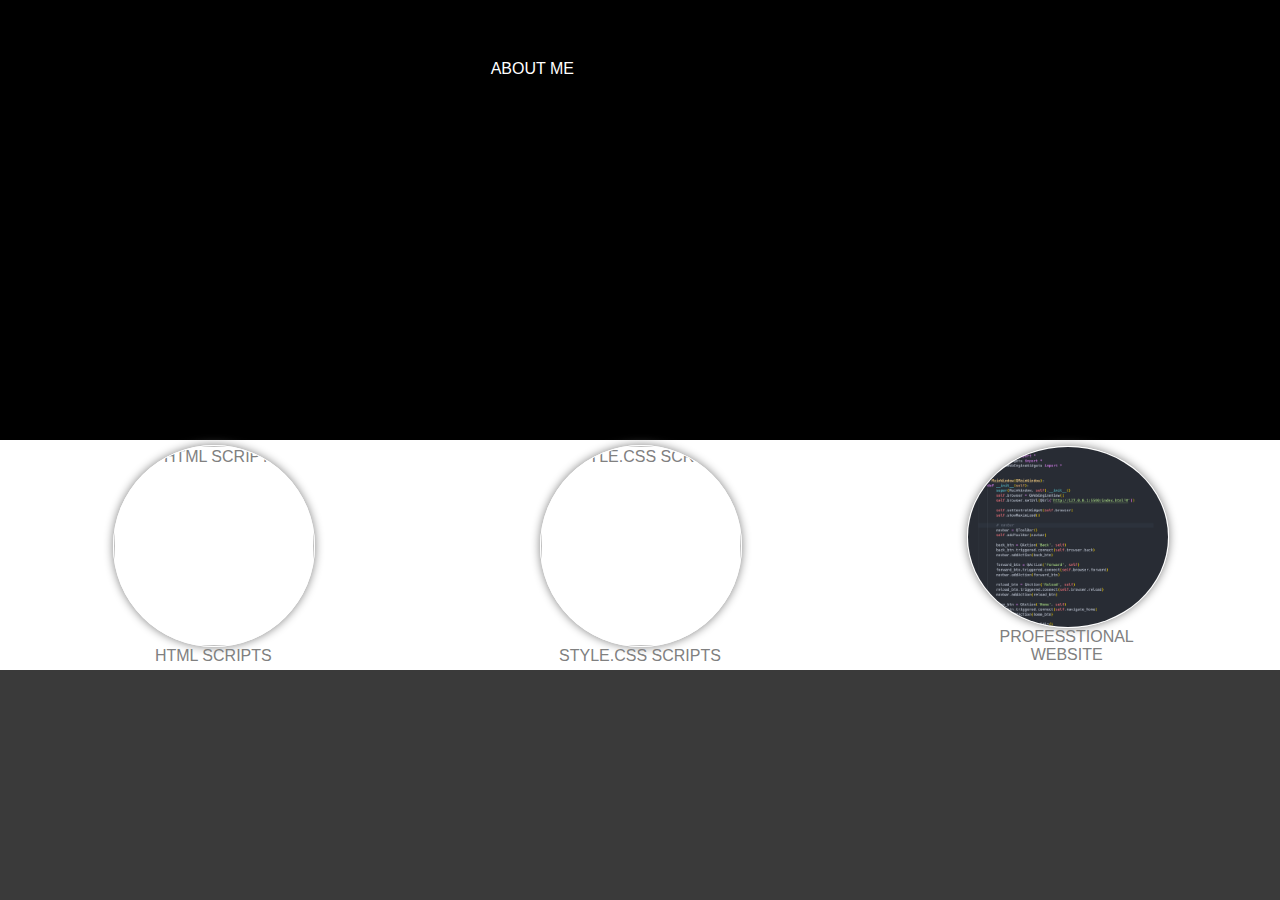
==== index.html @ 0ad5a2d0 "Update index.html" ====
<header>
  <link rel="stylesheet" href="style.css">
  <nav>
    <ul>
      <li><a href="Aboutme.html">About Me</a></li>
      <li>⠀</li>
      <li class="logo"><a href="index.html">Logo</a></li>
      <li>⠀</li>
      <li class="mobile"><a href="tutorials.html">Tutorials</a></li>
    </ul>
  </nav>
</header>
<section class="features">
  <figure>
    <img src="/Screenshot 2022-04-03 12.26.50 AM.png" alt="Html Scripts">
    <figcaption>Html Scripts</figcaption>
  </figure>
  <figure>
    <img src="/Screenshot 2022-04-03 12.34.27 AM.png" alt="Style.Css Scripts">
    <figcaption>Style.Css Scripts</figcaption>
  </figure>
  <figure>
    <img src="/Screenshot 2022-04-03 3.59.20 PM.png" alt="Python Scripts">
    <figcaption>Professtional Website</figcaption>
  </figure>
</section>
<html>

<head>
  <link rel="apple-touch-icon" sizes="57x57" href="apple-icon-57x57.png">
  <link rel="apple-touch-icon" sizes="60x60" href="apple-icon-60x60.png">
  <link rel="apple-touch-icon" sizes="72x72" href="apple-icon-72x72.png">
  <link rel="apple-touch-icon" sizes="76x76" href="apple-icon-76x76.png">
  <link rel="apple-touch-icon" sizes="114x114" href="apple-icon-114x114.png">
  <link rel="apple-touch-icon" sizes="120x120" href="apple-icon-120x120.png">
  <link rel="apple-touch-icon" sizes="144x144" href="apple-icon-144x144.png">
  <link rel="apple-touch-icon" sizes="152x152" href="apple-icon-152x152.png">
  <link rel="apple-touch-icon" sizes="180x180" href="apple-icon-180x180.png">
  <link rel="icon" type="image/png" sizes="192x192" href="android-icon-192x192.png">
  <link rel="icon" type="image/png" sizes="32x32" href="favicon-32x32.png">
  <link rel="icon" type="image/png" sizes="96x96" href="favicon-96x96.png">
  <link rel="icon" type="image/png" sizes="16x16" href="favicon-16x16.png">
  <link rel="manifest" href="manifest.json">
  <meta name="msapplication-TileColor" content="#ffffff">
  <meta name="msapplication-TileImage" content="ms-icon-144x144.png">
  <meta name="theme-color" content="#ffffff">
</head>

</html>
---- style.css ----
body {
    background: rgb(58, 58, 58);
    color: white;
    font-family: Helvetica Neue, Helvetica, Arial, sans-serif;
    margin: 0;
    padding: 0;
  }
  
  /* HEADER */
  
  header  {
    background-color: black;
    background-image: url("/markus-spiske-70Rir5vB96U-unsplash-300x200.jpg");
    background-size: 100%;
    background-position: center;
    height: 400px;
    padding: 20px;
    text-align: center;
  }
  
  header a {
    color: white;
    text-decoration: none;
    text-transform: uppercase;
    margin-top: 40px;
  }
  
  header .mobile {
    display: none;
  }
 
header .logo a {
  background-image: url("/Fav/favicon.png");
  background-size: 98px;
  background-repeat: no-repeat;
  display: inline-block;
  height: 80px;
  position: relative;
  text-indent: -9999999px;
  top: -30px;
  width: 98px;
}
  
  nav ul {
    margin: 0;
    padding: 0;
    list-style-type: none;
  }
  
  nav li {
    display: inline-block;
    margin-right: 20px;
  }
  
  /* RESPONSIVE RULES */
  
  @media screen and (max-width: 715px) {
    header {
      height: 250px;
      background-position: 0 -30px;
    }
    header .mobile {
      display: inline-block;
    }
    header .desktop {
      display: none;
    }
  }
  
  @media screen and (max-width: 500px) {
    header {
      height: 200px;
      background-position: 0 -0px;
    }
  }
  
  /* FEATURES */
  
  .features {
    background-color: white;
    color: grey;
    display: flex;
    flex-direction: row;
    flex-wrap: wrap;  
  }
  
  .features figure {
    margin: auto;
    padding: 5px;
    text-align: center;
    text-transform: uppercase;
    width: 200px;
  }
  
  .features figure img {
    border: 1px solid white;
    border-radius: 50%;
    box-shadow: gray 0 0 10px;
    width: 200px;
  }
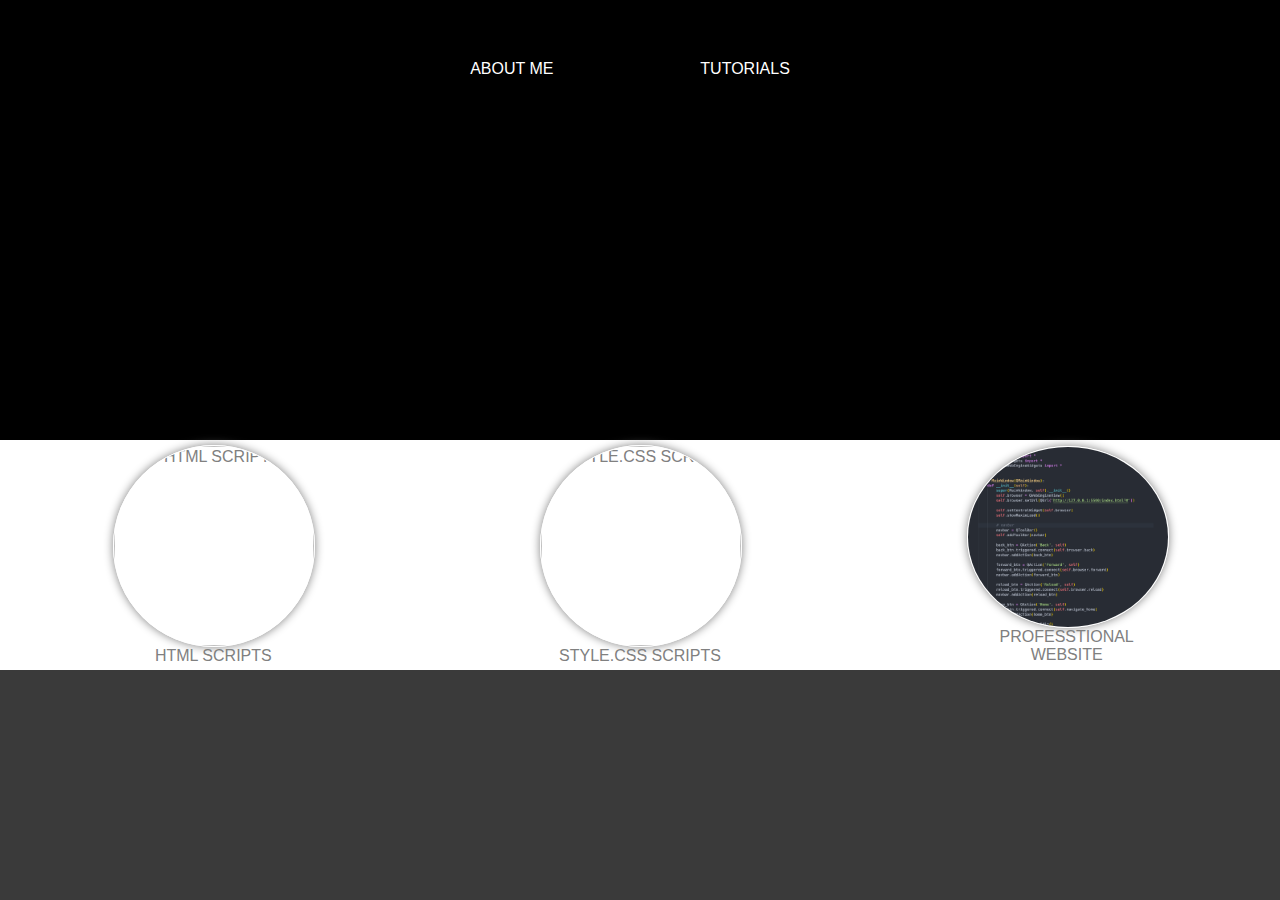
==== commit 9f4cee15: "Update index.html" ====
--- a/index.html
+++ b/index.html
@@ -2,11 +2,11 @@
   <link rel="stylesheet" href="style.css">
   <nav>
     <ul>
-      <li><a href="Aboutme.html">About Me</a></li>
-      <li>⠀</li>
+      <li class="mobile"><a href="Aboutme.html">About Me</a></li>
+      <li class="desktop"><a href="Aboutme.html">About Me</a></li>
       <li class="logo"><a href="index.html">Logo</a></li>
-      <li>⠀</li>
       <li class="mobile"><a href="tutorials.html">Tutorials</a></li>
+      <li class="desktop"><a href="tutorials.html">Tutorials</a></li>
     </ul>
   </nav>
 </header>
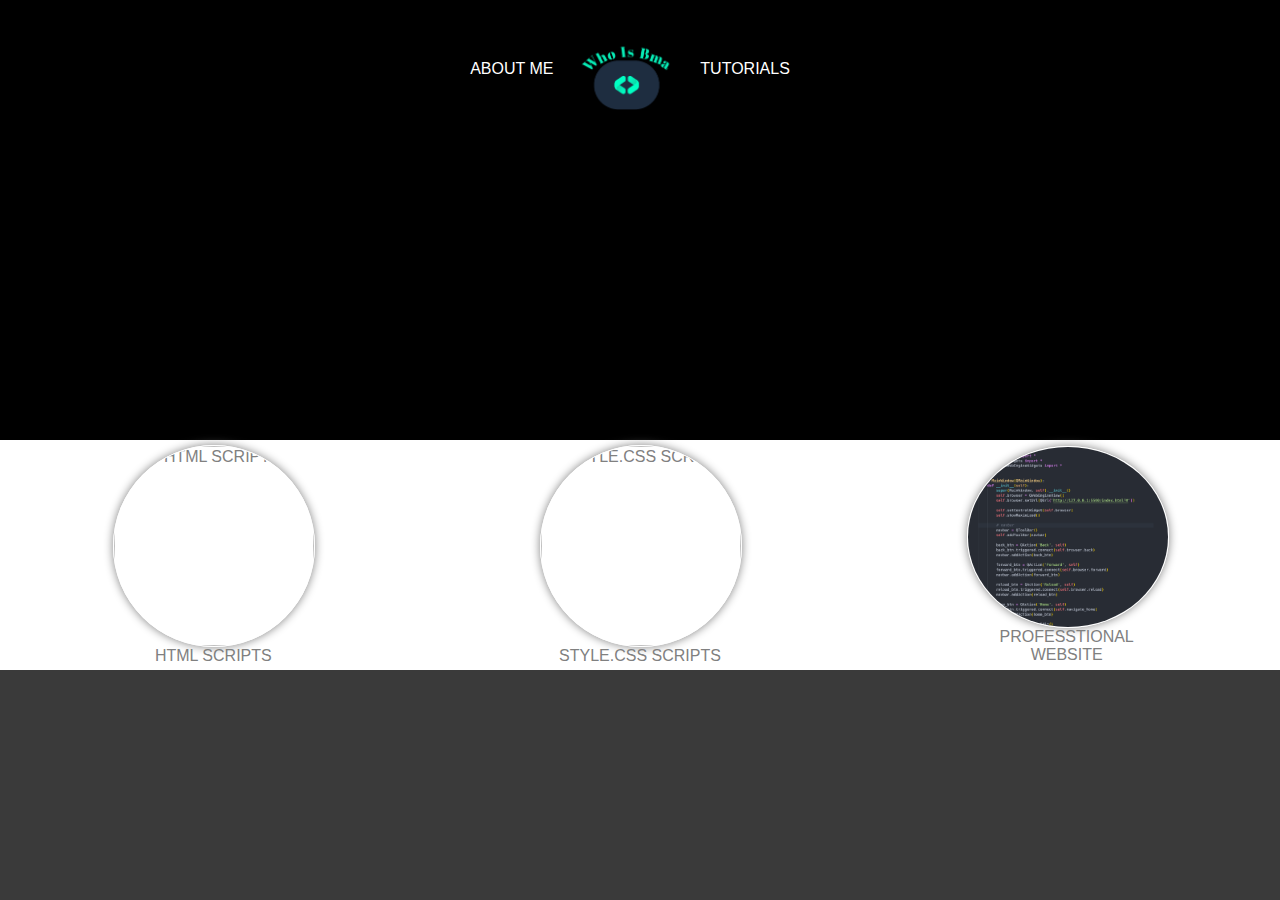
==== commit 3519b0bf: "Update index.html" ====
--- a/index.html
+++ b/index.html
@@ -12,15 +12,15 @@
 </header>
 <section class="features">
   <figure>
-    <img src="/Screenshot 2022-04-03 12.26.50 AM.png" alt="Html Scripts">
+    <img src="Screenshot 2022-04-03 12.26.50 AM.png" alt="Html Scripts">
     <figcaption>Html Scripts</figcaption>
   </figure>
   <figure>
-    <img src="/Screenshot 2022-04-03 12.34.27 AM.png" alt="Style.Css Scripts">
+    <img src="Screenshot 2022-04-03 12.34.27 AM.png" alt="Style.Css Scripts">
     <figcaption>Style.Css Scripts</figcaption>
   </figure>
   <figure>
-    <img src="/Screenshot 2022-04-03 3.59.20 PM.png" alt="Python Scripts">
+    <img src="Screenshot 2022-04-03 3.59.20 PM.png" alt="Python Scripts">
     <figcaption>Professtional Website</figcaption>
   </figure>
 </section>
--- a/style.css
+++ b/style.css
@@ -11,7 +11,7 @@
   
   header  {
     background-color: black;
-    background-image: url("/markus-spiske-70Rir5vB96U-unsplash-300x200.jpg");
+    background-image: url("markus-spiske-70Rir5vB96U-unsplash-300x200.jpg");
     background-size: 100%;
     background-position: center;
     height: 400px;
@@ -27,11 +27,35 @@
   }
   
   header .mobile {
+    display: inline-block;
+  }
+  header .desktop {
     display: none;
   }
+  @media screen and (max-width: 715px) {
+    header {
+      height: 250px;
+      background-position: 0 -30px;
+    }
+    header .mobile {
+      display: inline-block;
+    }
+    header .desktop {
+      display: none;
+    }
+  }
+  
+  @media screen and (max-width: 500px) {
+    header {
+      height: 200px;
+      background-position: 0 -0px;
+    }
+  }
+
  
+  
 header .logo a {
-  background-image: url("/Fav/favicon.png");
+  background-image: url("favicon.png");
   background-size: 98px;
   background-repeat: no-repeat;
   display: inline-block;
@@ -55,25 +79,6 @@
   
   /* RESPONSIVE RULES */
   
-  @media screen and (max-width: 715px) {
-    header {
-      height: 250px;
-      background-position: 0 -30px;
-    }
-    header .mobile {
-      display: inline-block;
-    }
-    header .desktop {
-      display: none;
-    }
-  }
-  
-  @media screen and (max-width: 500px) {
-    header {
-      height: 200px;
-      background-position: 0 -0px;
-    }
-  }
   
   /* FEATURES */
   
@@ -101,4 +106,4 @@
   }
   
   
-  +  
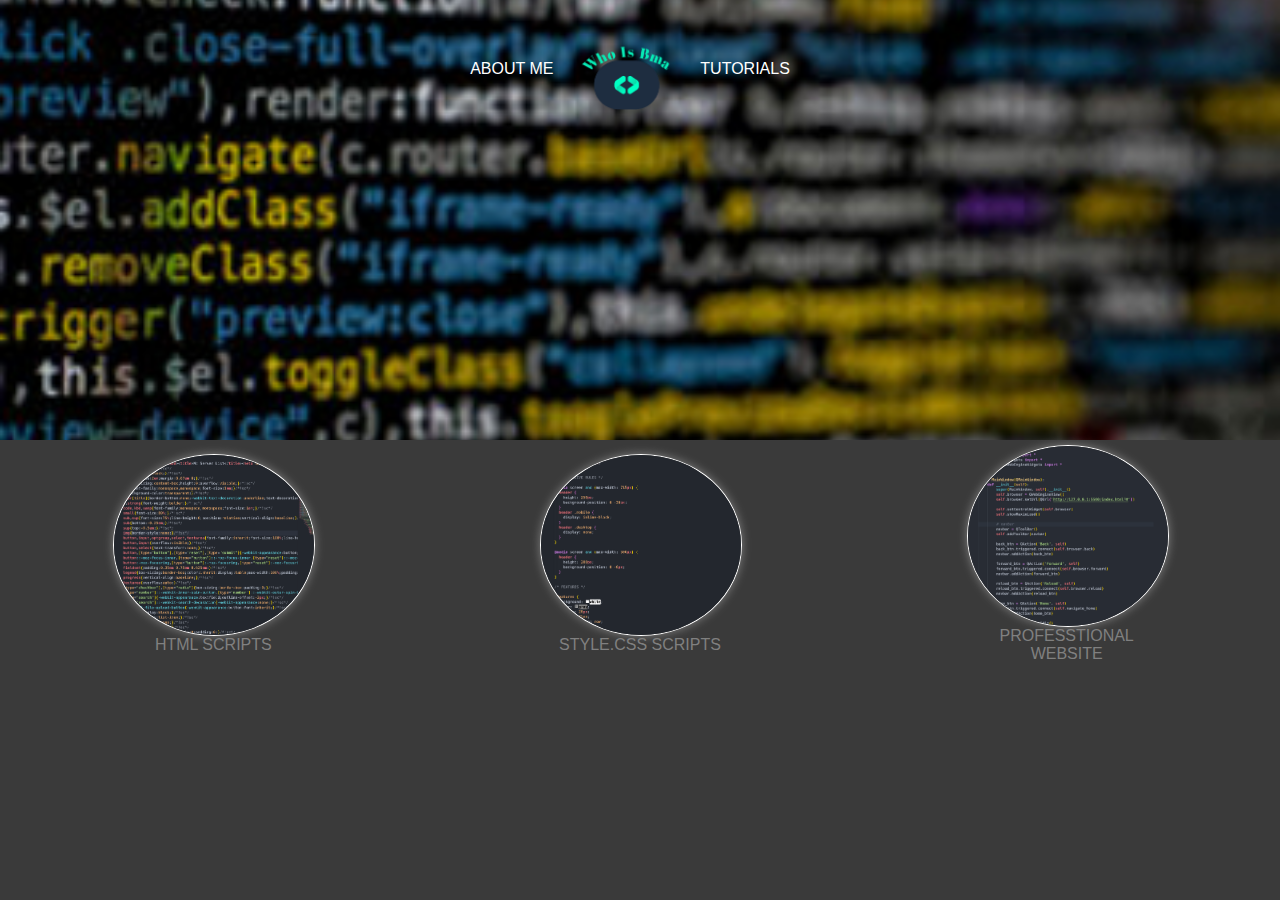
==== commit c9a7e44a: "Update index.html" ====
--- a/style.css
+++ b/style.css
@@ -83,7 +83,7 @@
   /* FEATURES */
   
   .features {
-    background-color: white;
+  background: rgb(58, 58, 58);
     color: grey;
     display: flex;
     flex-direction: row;
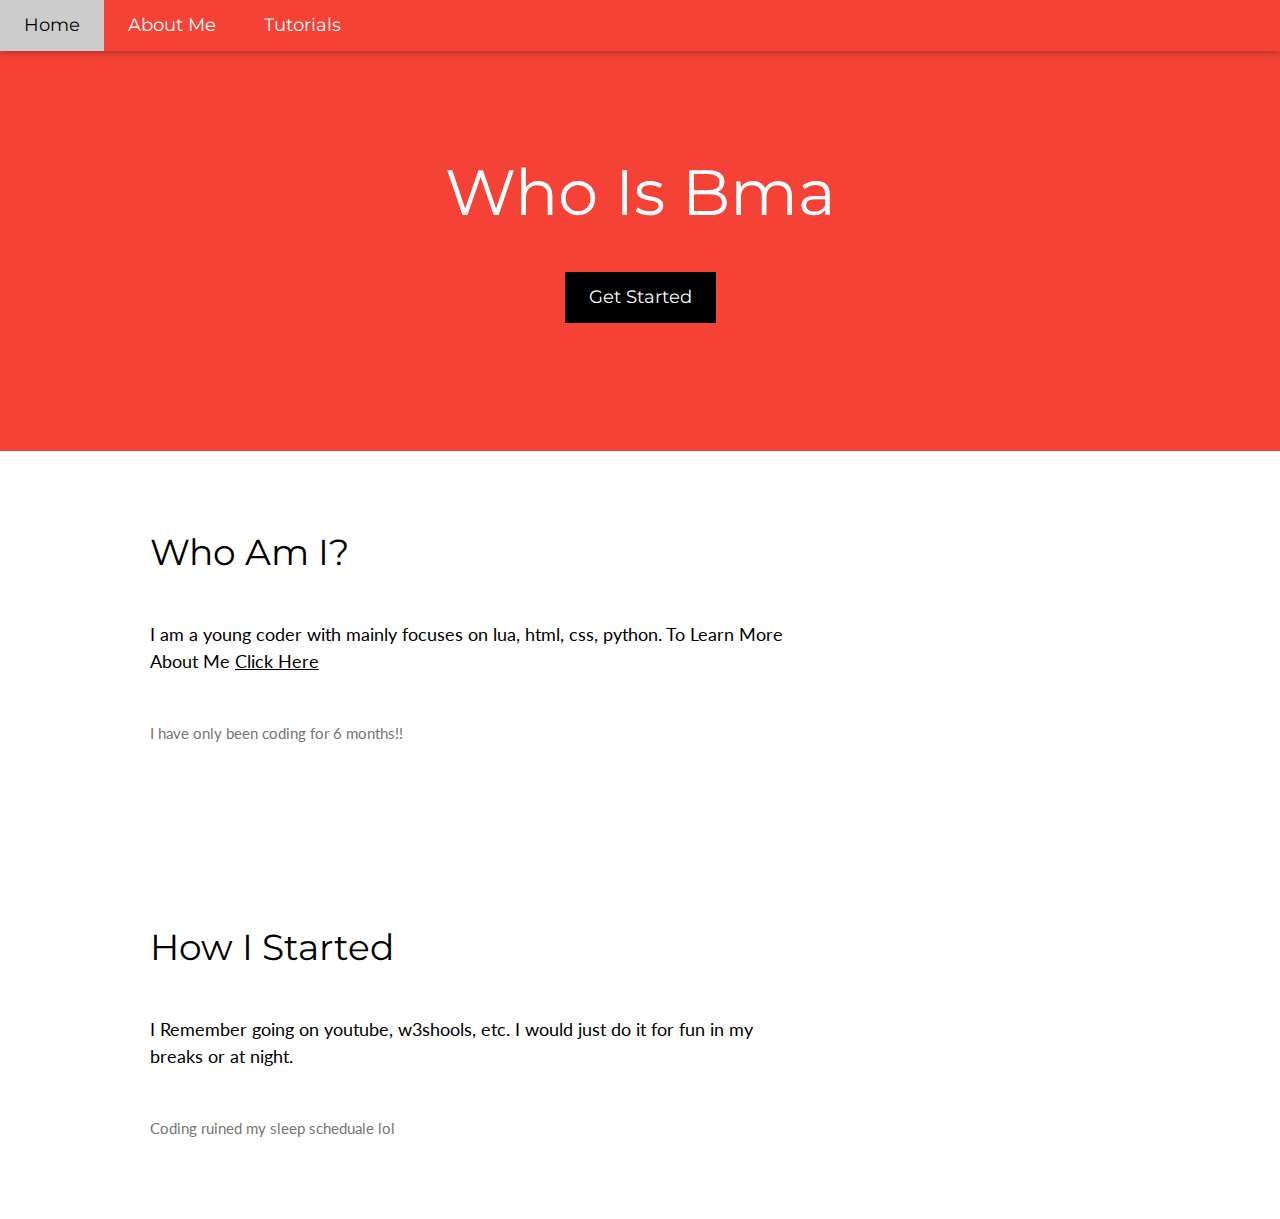
==== commit fc85e052: "Add files via upload" ====
--- a/index.html
+++ b/index.html
@@ -1,49 +1,110 @@
-<header>
-  <link rel="stylesheet" href="style.css">
-  <nav>
-    <ul>
-      <li class="mobile"><a href="Aboutme.html">About Me</a></li>
-      <li class="desktop"><a href="Aboutme.html">About Me</a></li>
-      <li class="logo"><a href="index.html">Logo</a></li>
-      <li class="mobile"><a href="tutorials.html">Tutorials</a></li>
-      <li class="desktop"><a href="tutorials.html">Tutorials</a></li>
-    </ul>
-  </nav>
+<!DOCTYPE html>
+<html lang="en">
+<head>
+<title>Who Is Bma - Home</title>
+<meta charset="UTF-8">
+<meta name="viewport" content="width=device-width, initial-scale=1">
+<link rel="stylesheet" href="https://www.w3schools.com/w3css/4/w3.css">
+<link rel="stylesheet" href="https://fonts.googleapis.com/css?family=Lato">
+<link rel="stylesheet" href="https://fonts.googleapis.com/css?family=Montserrat">
+<link rel="stylesheet" href="https://cdnjs.cloudflare.com/ajax/libs/font-awesome/4.7.0/css/font-awesome.min.css">
+<style>
+body,h1,h2,h3,h4,h5,h6 {font-family: "Lato", sans-serif}
+.w3-bar,h1,button {font-family: "Montserrat", sans-serif}
+.fa-anchor,.fa-coffee {font-size:200px}
+</style>
+</head>
+<body>
+
+<!-- Navbar -->
+<div class="w3-top">
+  <div class="w3-bar w3-red w3-card w3-left-align w3-large">
+    <a class="w3-bar-item w3-button w3-hide-medium w3-hide-large w3-right w3-padding-large w3-hover-white w3-large w3-red" href="javascript:void(0);" onclick="myFunction()" title="Toggle Navigation Menu"><i class="fa fa-bars"></i></a>
+    <a href="#" class="w3-bar-item w3-button w3-padding-large w3-white">Home</a>
+    <a href="Aboutme.html" class="w3-bar-item w3-button w3-hide-small w3-padding-large w3-hover-white">About Me</a>
+    <a href="tutorials.html" class="w3-bar-item w3-button w3-hide-small w3-padding-large w3-hover-white">Tutorials</a> 
+    
+  </div>
+
+  <!-- Navbar on small screens -->
+  <div id="navDemo" class="w3-bar-block w3-white w3-hide w3-hide-large w3-hide-medium w3-large">
+    <a href="Aboutme.html" class="w3-bar-item w3-button w3-padding-large">About Me</a>
+    <a href="tutorials.html" class="w3-bar-item w3-button w3-padding-large">Tutorials</a>
+   
+  </div>
+</div>
+
+<!-- Header -->
+<header class="w3-container w3-red w3-center" style="padding:128px 16px">
+  <h1 class="w3-margin w3-jumbo">Who Is Bma</h1>
+  <a href="tutorials.html">  <button class="w3-button w3-black w3-padding-large w3-large w3-margin-top">Get Started</button>  </a>
 </header>
-<section class="features">
-  <figure>
-    <img src="Screenshot 2022-04-03 12.26.50 AM.png" alt="Html Scripts">
-    <figcaption>Html Scripts</figcaption>
-  </figure>
-  <figure>
-    <img src="Screenshot 2022-04-03 12.34.27 AM.png" alt="Style.Css Scripts">
-    <figcaption>Style.Css Scripts</figcaption>
-  </figure>
-  <figure>
-    <img src="Screenshot 2022-04-03 3.59.20 PM.png" alt="Python Scripts">
-    <figcaption>Professtional Website</figcaption>
-  </figure>
-</section>
-<html>
+
+<!-- First Grid -->
+<div class=" w3-row-padding w3-padding-64 w3-container">
+  <div class="w3-content">
+    <div class="w3-twothird">
+      <h1>Who Am I?</h1>
+      <h5 class="w3-padding-32">I am a young coder with mainly focuses on lua, html, css, python. To Learn More About Me <a href="Aboutme.html">Click Here</a></h5>
+
+      <p class="w3-text-grey">I have only been coding for 6 months!!</p>
+    </div>
+
+    <div class="w3-third w3-center">
+      <i class=" w3-padding-64 w3-text-red"></i>
+    </div>
+  </div>
+</div>
+
+<!-- Second Grid -->
+<div class="w3-row-padding w3-padding-64 w3-container">
+  <div class="w3-content">
+    <div class="w3-twothird">
+      <i class=" w3-padding-64 w3-text-red w3-margin-right"> </i>
+    </div>
+
+    <div class="w3-twothird">
+      <h1>How I Started</h1>
+      <h5 class="w3-padding-32">I Remember going on youtube, w3shools, etc. I would just do it for fun in my breaks or at night.</h5>
+      <p class="w3-text-grey">Coding ruined my sleep scheduale lol</p>
+    </div>
+  </div>
+</div>
+
+<link rel="stylesheet" type="text/css" href="/style.css">
+
+
+<script>
+function myFunction() {
+  var x = document.getElementById("navDemo");
+  if (x.className.indexOf("w3-show") == -1) {
+    x.className += " w3-show";
+  } else { 
+    x.className = x.className.replace(" w3-show", "");
+  }
+}
+</script>
+
+</body>
+</html>
+
+
 
 <head>
-  <link rel="apple-touch-icon" sizes="57x57" href="apple-icon-57x57.png">
-  <link rel="apple-touch-icon" sizes="60x60" href="apple-icon-60x60.png">
-  <link rel="apple-touch-icon" sizes="72x72" href="apple-icon-72x72.png">
-  <link rel="apple-touch-icon" sizes="76x76" href="apple-icon-76x76.png">
-  <link rel="apple-touch-icon" sizes="114x114" href="apple-icon-114x114.png">
-  <link rel="apple-touch-icon" sizes="120x120" href="apple-icon-120x120.png">
-  <link rel="apple-touch-icon" sizes="144x144" href="apple-icon-144x144.png">
-  <link rel="apple-touch-icon" sizes="152x152" href="apple-icon-152x152.png">
-  <link rel="apple-touch-icon" sizes="180x180" href="apple-icon-180x180.png">
-  <link rel="icon" type="image/png" sizes="192x192" href="android-icon-192x192.png">
-  <link rel="icon" type="image/png" sizes="32x32" href="favicon-32x32.png">
-  <link rel="icon" type="image/png" sizes="96x96" href="favicon-96x96.png">
-  <link rel="icon" type="image/png" sizes="16x16" href="favicon-16x16.png">
-  <link rel="manifest" href="manifest.json">
+  <link rel="apple-touch-icon" sizes="57x57" href="Fav/apple-icon-57x57.png">
+  <link rel="apple-touch-icon" sizes="60x60" href="Fav/apple-icon-60x60.png">
+  <link rel="apple-touch-icon" sizes="72x72" href="Fav/apple-icon-72x72.png">
+  <link rel="apple-touch-icon" sizes="76x76" href="Fav/apple-icon-76x76.png">
+  <link rel="apple-touch-icon" sizes="114x114" href="Fav/apple-icon-114x114.png">
+  <link rel="apple-touch-icon" sizes="120x120" href="Fav/apple-icon-120x120.png">
+  <link rel="apple-touch-icon" sizes="144x144" href="Fav/apple-icon-144x144.png">
+  <link rel="apple-touch-icon" sizes="152x152" href="Fav/apple-icon-152x152.png">
+  <link rel="apple-touch-icon" sizes="180x180" href="Fav/apple-icon-180x180.png">
+ 
+  <link rel="manifest" href="Fav/manifest.json">
   <meta name="msapplication-TileColor" content="#ffffff">
-  <meta name="msapplication-TileImage" content="ms-icon-144x144.png">
+  <meta name="msapplication-TileImage" content="Fav/ms-icon-144x144.png">
   <meta name="theme-color" content="#ffffff">
 </head>
 
-</html>
+</html>